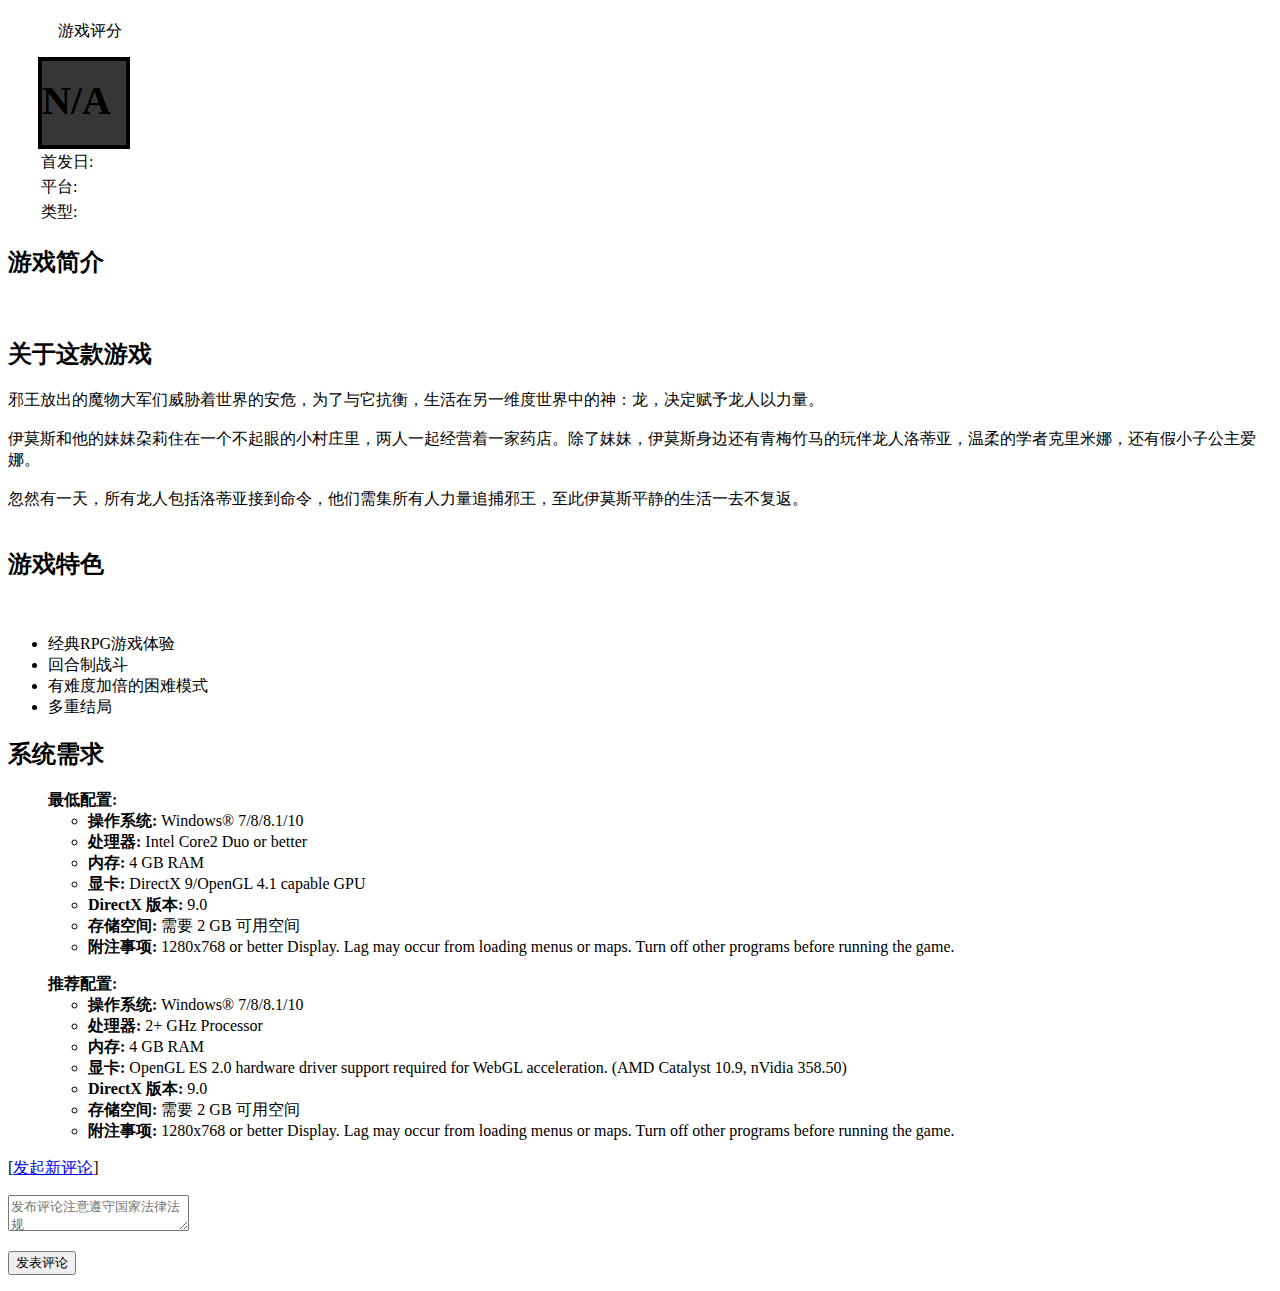
==== src/main/resources/templates/gameinfo.html @ cf38e845 "Revert "2020年5月14日15点54分备份"" ====
<!DOCTYPE html>
<html lang="en" xmlns:th="http://www.thymeleaf.org">
<head>
    <meta charset="utf-8">
    <title th:text="${game.game_zname}"></title>
    <link href="/webjars/bootstrap/4.3.1/css/bootstrap.min.css" rel="stylesheet"/>
    <link href="/table.css" rel="stylesheet"/>
    <link href="/x.css" rel="stylesheet"/>
    <link href="/style2.css" rel="stylesheet"/>
    <link href="/gameinfo.css" rel="stylesheet"/>
    <script src="/webjars/jquery/3.4.1/jquery.min.js"></script>
    <script src="/webjars/bootstrap/4.3.1/js/bootstrap.min.js"></script>
    <script src="/jquery.cookie.js"></script>
    <script src="/gameinfo.js"></script>
    <script src="/convgc.js"></script>
</head>

<body th:object="${game}">
<div class="gm">
    <div id="gleft">
        <div id="gd1">
            <div th:style="'width:250px; height:355px; background:transparent url(' + @{'/'+*{game_pic_url}} + ') 0 0 no-repeat;'"></div>
        </div>
    </div>
    <div id="gd2">
        <h1 id="gn" th:text="*{game_zname}"></h1>
        <h1 id="gj" th:text="*{game_ename}"></h1>
    </div>
    <div id="gright">
        <div class="mbt5">

            <div class="f20 fb" style="margin-top:5px;margin-bottom:15px;margin-left: 50px;">游戏评分</div>
            <div class="center-block"
                 style="width: 84px;height: 84px;background: #363636;border: 4px solid #000000;margin-top: 6px;margin-left: 30px;">
                <div class="text-center" style=" height: 80px; line-height: 80px;  font-size: 40px; font-weight: bold;">
                    N/A
                </div>
                <!--th:text="*{game_grade}" -->
            </div>
            <div></div>
        </div>
    </div>
    <div id="gmid">
        <div id="gd3">
            <div id="gdc">
						<span class="halp" title="角色扮演游戏">
							<div class="cs ct2" onclick=" " th:text="*{game_group}"></div>
						</span>
            </div>
            <div id="gdd">
                <table style="margin-left: 30px;">
                    <tbody>
                    <tr>
                        <td class="gdt1">首发日:</td>
                        <td class="gdt2" th:text="*{game_date}"></td>
                    </tr>
                    <tr>
                        <td class="gdt1">平台:</td>
                        <td class="gdt2" th:text="*{game_terrace}"></td>
                    </tr>
                    <tr>
                        <td class="gdt1">类型:</td>
                        <td class="gdt2" th:text="*{game_group}"></td>
                    </tr>
                    <!-- <tr>
                        <td class="gdt1">评分人数:</td>
                        <td class="gdt2" id="favcount" th:text="*{Connum}">0</td>
                    </tr> -->
                    </tbody>
                </table>
            </div>

        </div>
        <div id="gd4">
            <div id="gamesynopsis">
                <h2>游戏简介</h2>
                <div class="synopsistext" th:text="*{game_info}">

                </div>
            </div>
            <div id="tagmenu_act" style="display:none"></div>
            <div id="gwrd"><img id="waitroller" src="https://exhentai.org/img/roller.gif" style="visibility:hidden">
            </div>
        </div>
        <div class="c"></div>
    </div>
    <div class="c"></div>
</div>
<div class="gdt">

    <div class="game_page_autocollapse_ctn">
        <div class="game_page_autocollapse" style="max-height: none;">
            <div class="game_area_description" id="game_area_description">
                <h2>关于这款游戏</h2>
                邪王放出的魔物大军们威胁着世界的安危，为了与它抗衡，生活在另一维度世界中的神：龙，决定赋予龙人以力量。<br><br>伊莫斯和他的妹妹朶莉住在一个不起眼的小村庄里，两人一起经营着一家药店。除了妹妹，伊莫斯身边还有青梅竹马的玩伴龙人洛蒂亚，温柔的学者克里米娜，还有假小子公主爱娜。<br><br>忽然有一天，所有龙人包括洛蒂亚接到命令，他们需集所有人力量追捕邪王，至此伊莫斯平静的生活一去不复返。<br><br><strong>
                <h2 class="bb_tag">游戏特色</h2>
            </strong><br>
                <ul class="bb_ul">
                    <li>经典RPG游戏体验<br></li>
                    <li>回合制战斗<br></li>
                    <li>有难度加倍的困难模式<br></li>
                    <li>多重结局</li>
                </ul>
            </div>
        </div>
    </div>


    <div class="game_page_autocollapse_ctn">
        <div class="game_page_autocollapse sys_req" style="max-height: none;">
            <h2>系统需求</h2>
            <div class="sysreq_contents">
                <div class="game_area_sys_req sysreq_content active" data-os="win">
                    <div class="game_area_sys_req_leftCol">
                        <ul>
                            <strong>最低配置:</strong><br>
                            <ul class="bb_ul">
                                <li><strong>操作系统:</strong> Windows® 7/8/8.1/10<br></li>
                                <li><strong>处理器:</strong> Intel Core2 Duo or better<br></li>
                                <li><strong>内存:</strong> 4 GB RAM<br></li>
                                <li><strong>显卡:</strong> DirectX 9/OpenGL 4.1 capable GPU<br></li>
                                <li><strong>DirectX 版本:</strong> 9.0<br></li>
                                <li><strong>存储空间:</strong> 需要 2 GB 可用空间<br></li>
                                <li><strong>附注事项:</strong> 1280x768 or better Display. Lag may occur from loading menus
                                    or maps. Turn off
                                    other programs before running the game.
                                </li>
                            </ul>
                        </ul>
                    </div>
                    <div class="game_area_sys_req_rightCol">
                        <ul>
                            <strong>推荐配置:</strong><br>
                            <ul class="bb_ul">
                                <li><strong>操作系统:</strong> Windows® 7/8/8.1/10<br></li>
                                <li><strong>处理器:</strong> 2+ GHz Processor<br></li>
                                <li><strong>内存:</strong> 4 GB RAM<br></li>
                                <li><strong>显卡:</strong> OpenGL ES 2.0 hardware driver support required for WebGL
                                    acceleration. (AMD Catalyst
                                    10.9, nVidia 358.50)<br></li>
                                <li><strong>DirectX 版本:</strong> 9.0<br></li>
                                <li><strong>存储空间:</strong> 需要 2 GB 可用空间<br></li>
                                <li><strong>附注事项:</strong> 1280x768 or better Display. Lag may occur from loading menus
                                    or maps. Turn off
                                    other programs before running the game.
                                </li>
                            </ul>
                        </ul>
                    </div>
                    <div style="clear: both;"></div>
                </div>
            </div>
        </div>
    </div>


</div>
<div class="gm" id="cdiv"><a name="c0"></a>
    <div id="chd">
        <p id="postnewcomment">
            [<a class="comment" href="#formdiv">发起新评论</a>]
        </p>
    </div>
    <a name="cnew"></a>
    <div id="formdiv">
        <form action="#cnew" method="post">
            <textarea name="commenttext_new" placeholder="发布评论注意遵守国家法律法规"></textarea>
            <p><input type="submit" value="发表评论"></p>
        </form>
    </div>
</div>

</body>
</html>
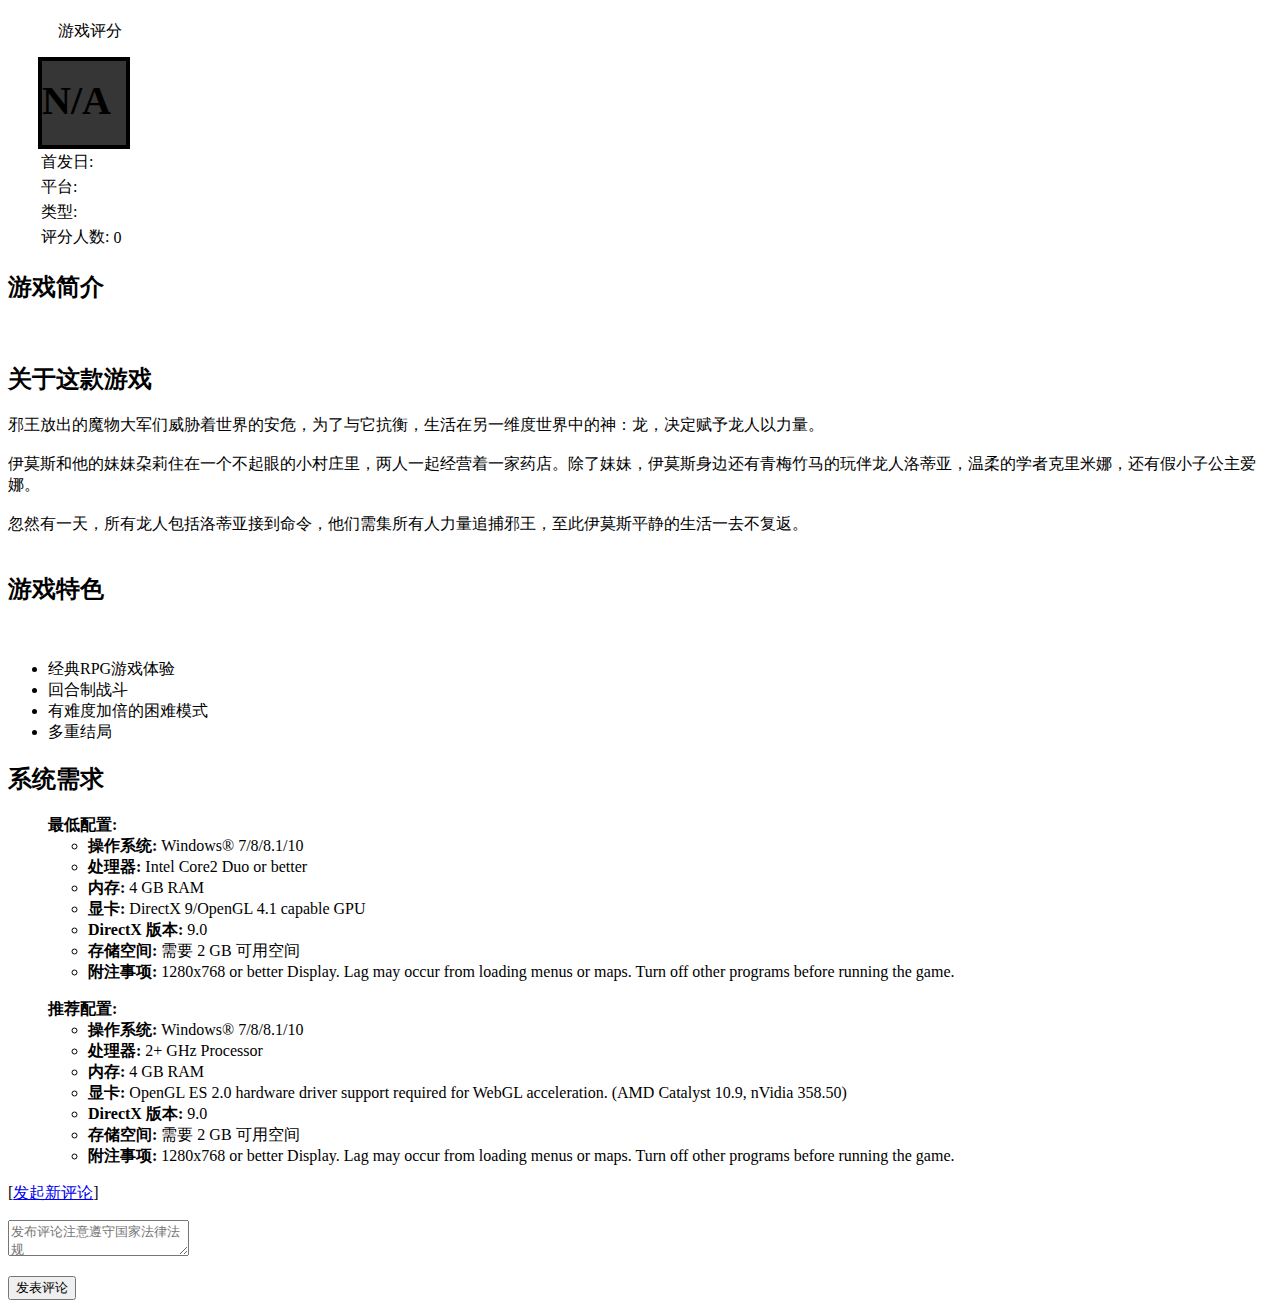
==== commit 2c8aa015: "Revert "2020年5月16日15点19分备份"" ====
--- a/src/main/resources/templates/gameinfo.html
+++ b/src/main/resources/templates/gameinfo.html
@@ -32,10 +32,11 @@
             <div class="f20 fb" style="margin-top:5px;margin-bottom:15px;margin-left: 50px;">游戏评分</div>
             <div class="center-block"
                  style="width: 84px;height: 84px;background: #363636;border: 4px solid #000000;margin-top: 6px;margin-left: 30px;">
-                <div class="text-center" style=" height: 80px; line-height: 80px;  font-size: 40px; font-weight: bold;">
+                <div class="text-center"
+                     style=" line-height: 80px;  font-size: 40px; font-weight: bold; box-sizing: inherit;"
+                     th:text="*{sumgrade}">
                     N/A
                 </div>
-                <!--th:text="*{game_grade}" -->
             </div>
             <div></div>
         </div>
@@ -62,10 +63,10 @@
                         <td class="gdt1">类型:</td>
                         <td class="gdt2" th:text="*{game_group}"></td>
                     </tr>
-                    <!-- <tr>
+                    <tr>
                         <td class="gdt1">评分人数:</td>
-                        <td class="gdt2" id="favcount" th:text="*{Connum}">0</td>
-                    </tr> -->
+                        <td class="gdt2" th:text="*{game_id}">0</td>
+                    </tr>
                     </tbody>
                 </table>
             </div>
@@ -92,9 +93,13 @@
         <div class="game_page_autocollapse" style="max-height: none;">
             <div class="game_area_description" id="game_area_description">
                 <h2>关于这款游戏</h2>
-                邪王放出的魔物大军们威胁着世界的安危，为了与它抗衡，生活在另一维度世界中的神：龙，决定赋予龙人以力量。<br><br>伊莫斯和他的妹妹朶莉住在一个不起眼的小村庄里，两人一起经营着一家药店。除了妹妹，伊莫斯身边还有青梅竹马的玩伴龙人洛蒂亚，温柔的学者克里米娜，还有假小子公主爱娜。<br><br>忽然有一天，所有龙人包括洛蒂亚接到命令，他们需集所有人力量追捕邪王，至此伊莫斯平静的生活一去不复返。<br><br><strong>
+                <div class="game_area_text">
+                    邪王放出的魔物大军们威胁着世界的安危，为了与它抗衡，生活在另一维度世界中的神：龙，决定赋予龙人以力量。<br><br>
+                    伊莫斯和他的妹妹朶莉住在一个不起眼的小村庄里，两人一起经营着一家药店。除了妹妹，伊莫斯身边还有青梅竹马的玩伴龙人洛蒂亚，温柔的学者克里米娜，还有假小子公主爱娜。<br><br>
+                    忽然有一天，所有龙人包括洛蒂亚接到命令，他们需集所有人力量追捕邪王，至此伊莫斯平静的生活一去不复返。<br><br>
+                </div>
                 <h2 class="bb_tag">游戏特色</h2>
-            </strong><br>
+                </strong><br>
                 <ul class="bb_ul">
                     <li>经典RPG游戏体验<br></li>
                     <li>回合制战斗<br></li>
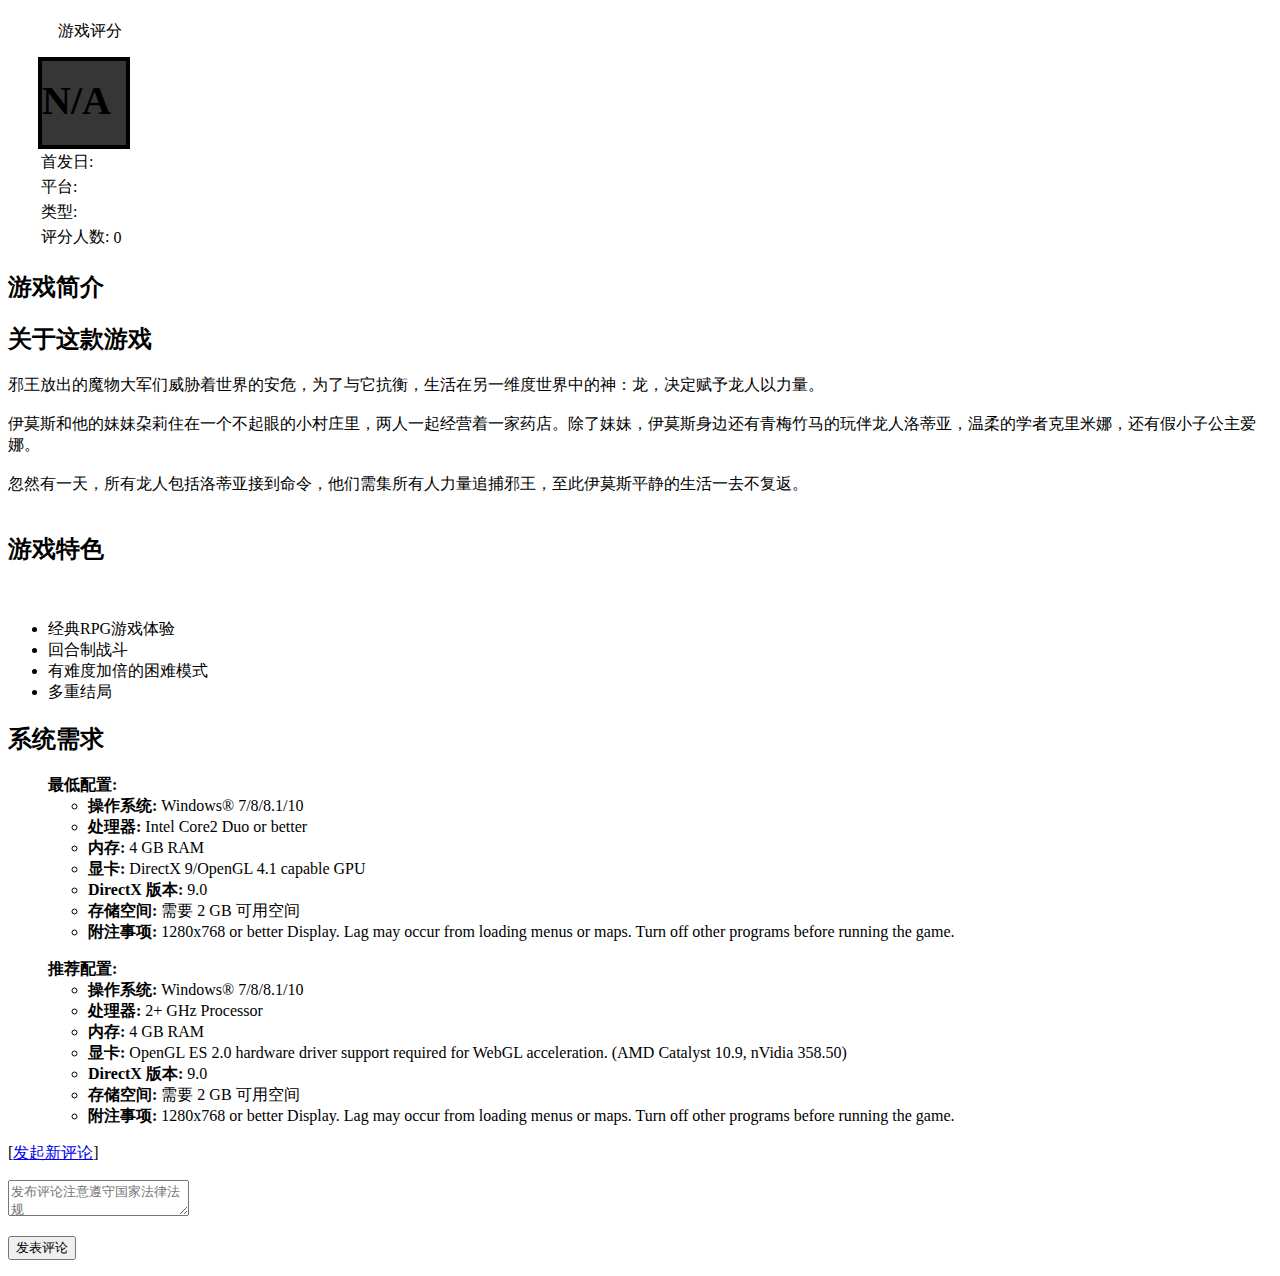
==== commit eaea79fa: "Revert "2020年5月20日14点50分备份"" ====
--- a/src/main/resources/templates/gameinfo.html
+++ b/src/main/resources/templates/gameinfo.html
@@ -11,10 +11,10 @@
     <script src="/webjars/jquery/3.4.1/jquery.min.js"></script>
     <script src="/webjars/bootstrap/4.3.1/js/bootstrap.min.js"></script>
     <script src="/jquery.cookie.js"></script>
+    <script src="/convgc.js"></script>
     <script src="/gameinfo.js"></script>
-    <script src="/convgc.js"></script>
+
 </head>
-
 <body th:object="${game}">
 <div class="gm">
     <div id="gleft">
@@ -65,7 +65,7 @@
                     </tr>
                     <tr>
                         <td class="gdt1">评分人数:</td>
-                        <td class="gdt2" th:text="*{game_id}">0</td>
+                        <td class="gdt2" th:text="*{conum}">0</td>
                     </tr>
                     </tbody>
                 </table>
@@ -80,8 +80,8 @@
                 </div>
             </div>
             <div id="tagmenu_act" style="display:none"></div>
-            <div id="gwrd"><img id="waitroller" src="https://exhentai.org/img/roller.gif" style="visibility:hidden">
-            </div>
+
+        </div>
         </div>
         <div class="c"></div>
     </div>
@@ -169,8 +169,8 @@
     <a name="cnew"></a>
     <div id="formdiv">
         <form action="#cnew" method="post">
-            <textarea name="commenttext_new" placeholder="发布评论注意遵守国家法律法规"></textarea>
-            <p><input type="submit" value="发表评论"></p>
+            <textarea id="commenttext" name="commenttext_new" placeholder="发布评论注意遵守国家法律法规"></textarea>
+            <p><input class="comsub" type="submit" value="发表评论"></p>
         </form>
     </div>
 </div>
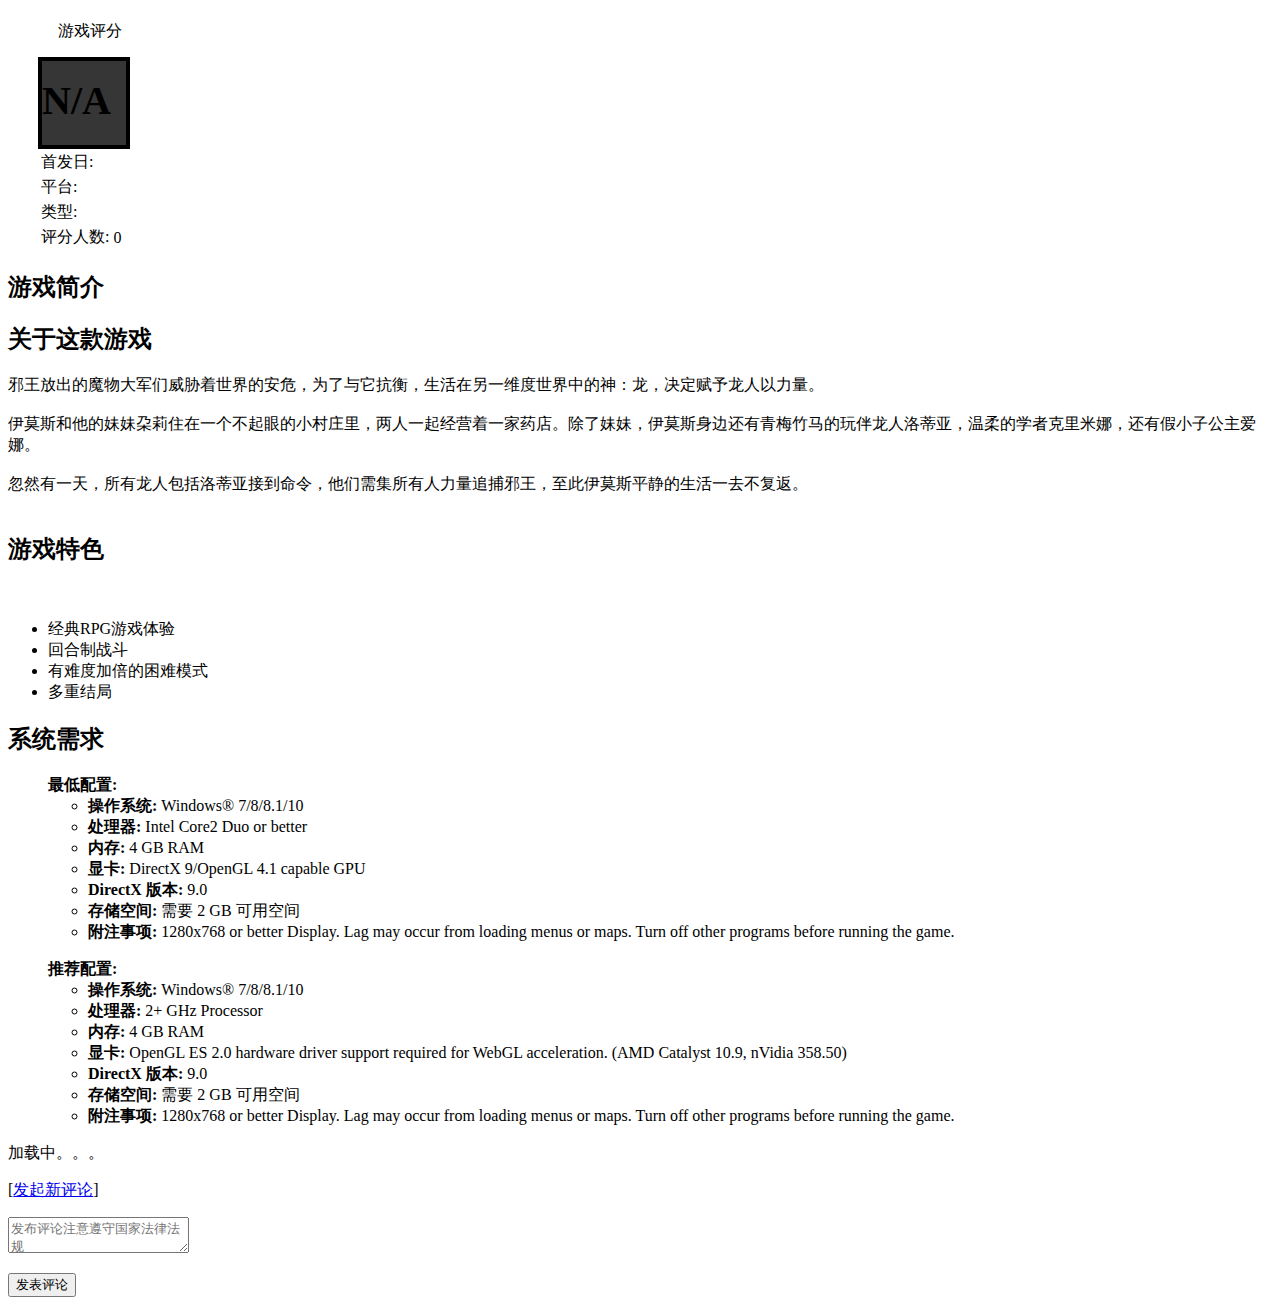
==== commit 74422eee: "Revert "2020年5月20日16点56分备份"" ====
--- a/src/main/resources/templates/gameinfo.html
+++ b/src/main/resources/templates/gameinfo.html
@@ -6,13 +6,17 @@
     <link href="/webjars/bootstrap/4.3.1/css/bootstrap.min.css" rel="stylesheet"/>
     <link href="/table.css" rel="stylesheet"/>
     <link href="/x.css" rel="stylesheet"/>
-    <link href="/style2.css" rel="stylesheet"/>
+    <link href="/style.css" rel="stylesheet"/>
     <link href="/gameinfo.css" rel="stylesheet"/>
+    <link href="/font-awesome.min.css" rel="stylesheet"/>
+    <link href="/star-rating.min.css" rel="stylesheet"/>
+
     <script src="/webjars/jquery/3.4.1/jquery.min.js"></script>
     <script src="/webjars/bootstrap/4.3.1/js/bootstrap.min.js"></script>
     <script src="/jquery.cookie.js"></script>
     <script src="/convgc.js"></script>
     <script src="/gameinfo.js"></script>
+    <script src="/star-rating.min.js"></script>
 
 </head>
 <body th:object="${game}">
@@ -82,10 +86,10 @@
             <div id="tagmenu_act" style="display:none"></div>
 
         </div>
-        </div>
-        <div class="c"></div>
     </div>
     <div class="c"></div>
+</div>
+<div class="c"></div>
 </div>
 <div class="gdt">
 
@@ -161,6 +165,7 @@
 
 </div>
 <div class="gm" id="cdiv"><a name="c0"></a>
+    <div class="noncom">加载中。。。</div>
     <div id="chd">
         <p id="postnewcomment">
             [<a class="comment" href="#formdiv">发起新评论</a>]
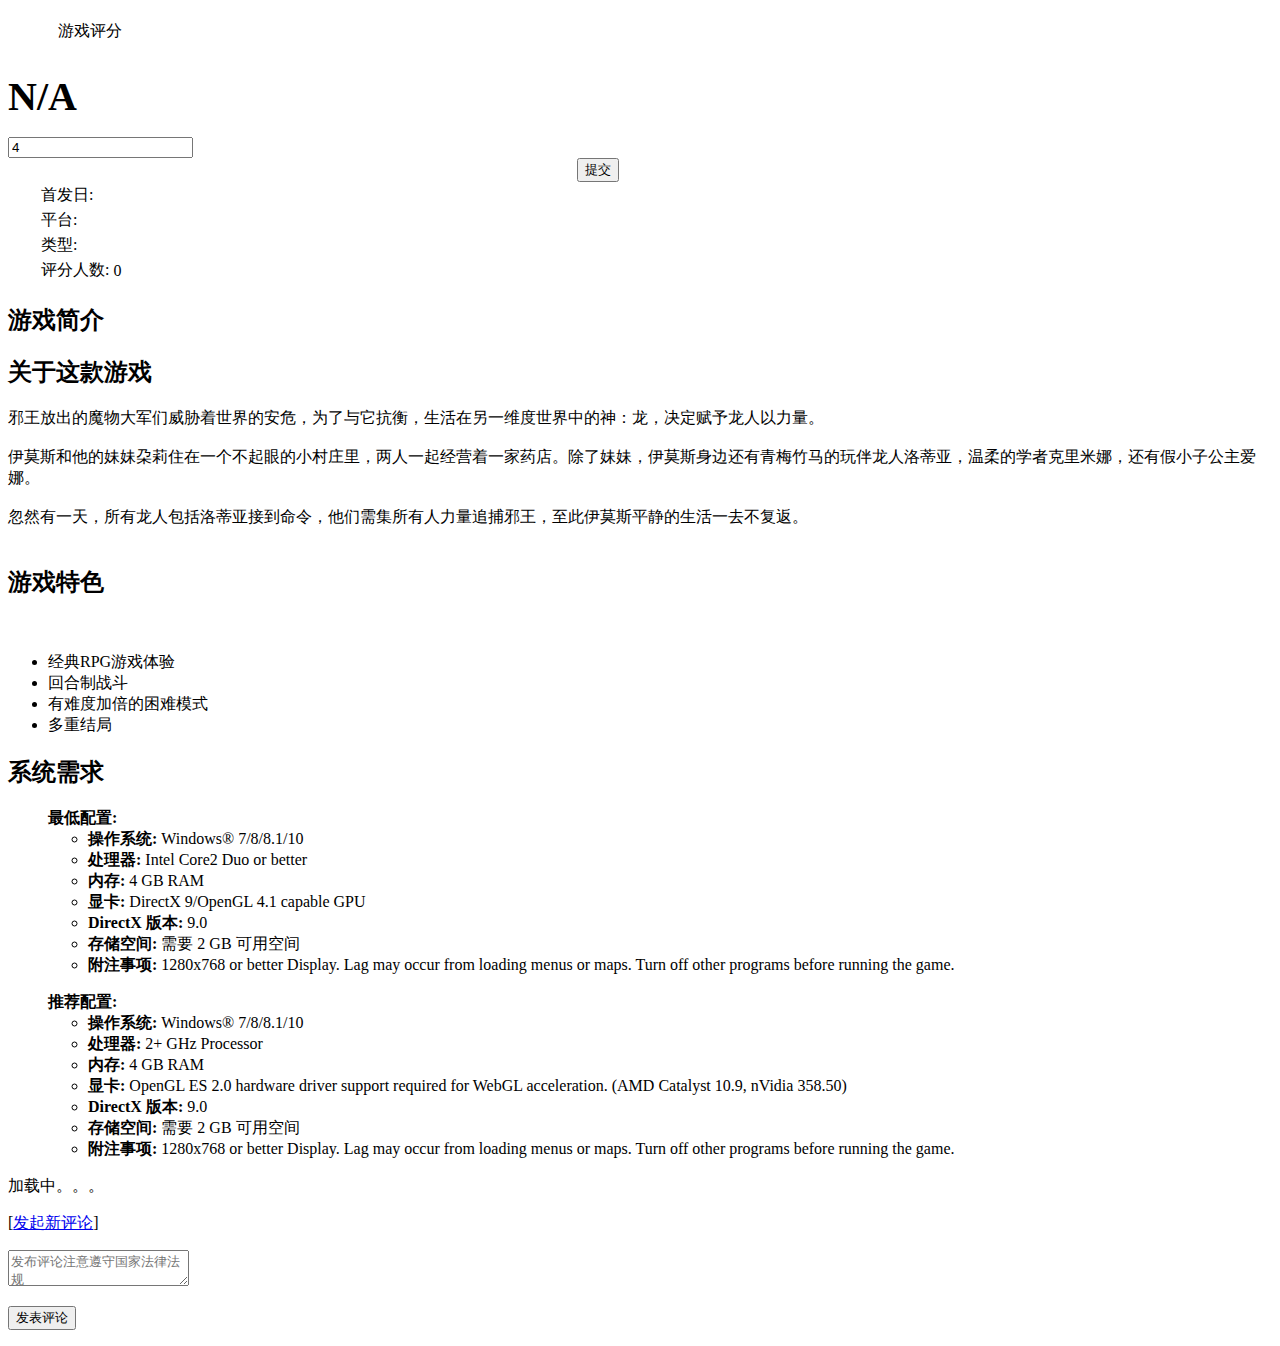
==== commit 0adf6355: "Revert "2020年5月22日16点20分备份"" ====
--- a/src/main/resources/templates/gameinfo.html
+++ b/src/main/resources/templates/gameinfo.html
@@ -34,23 +34,27 @@
         <div class="mbt5">
 
             <div class="f20 fb" style="margin-top:5px;margin-bottom:15px;margin-left: 50px;">游戏评分</div>
-            <div class="center-block"
-                 style="width: 84px;height: 84px;background: #363636;border: 4px solid #000000;margin-top: 6px;margin-left: 30px;">
+            <div class="center-block">
                 <div class="text-center"
                      style=" line-height: 80px;  font-size: 40px; font-weight: bold; box-sizing: inherit;"
                      th:text="*{sumgrade}">
                     N/A
                 </div>
             </div>
-            <div></div>
+            <div class="ratingbox">
+                <form>
+                    <input class="rating" data-max=5 data-min=0 data-size="lg" data-step=0.5 id="input-21b" required
+                           title="" type="text"
+                           value="4">
+                </form>
+            </div>
+            <input class="grasub" style="margin-left: 45%;" type="submit" value="提交">
         </div>
     </div>
     <div id="gmid">
         <div id="gd3">
             <div id="gdc">
-						<span class="halp" title="角色扮演游戏">
-							<div class="cs ct2" onclick=" " th:text="*{game_group}"></div>
-						</span>
+                <div class="cs ct2" onclick=" " th:text="*{game_group}"></div>
             </div>
             <div id="gdd">
                 <table style="margin-left: 30px;">
